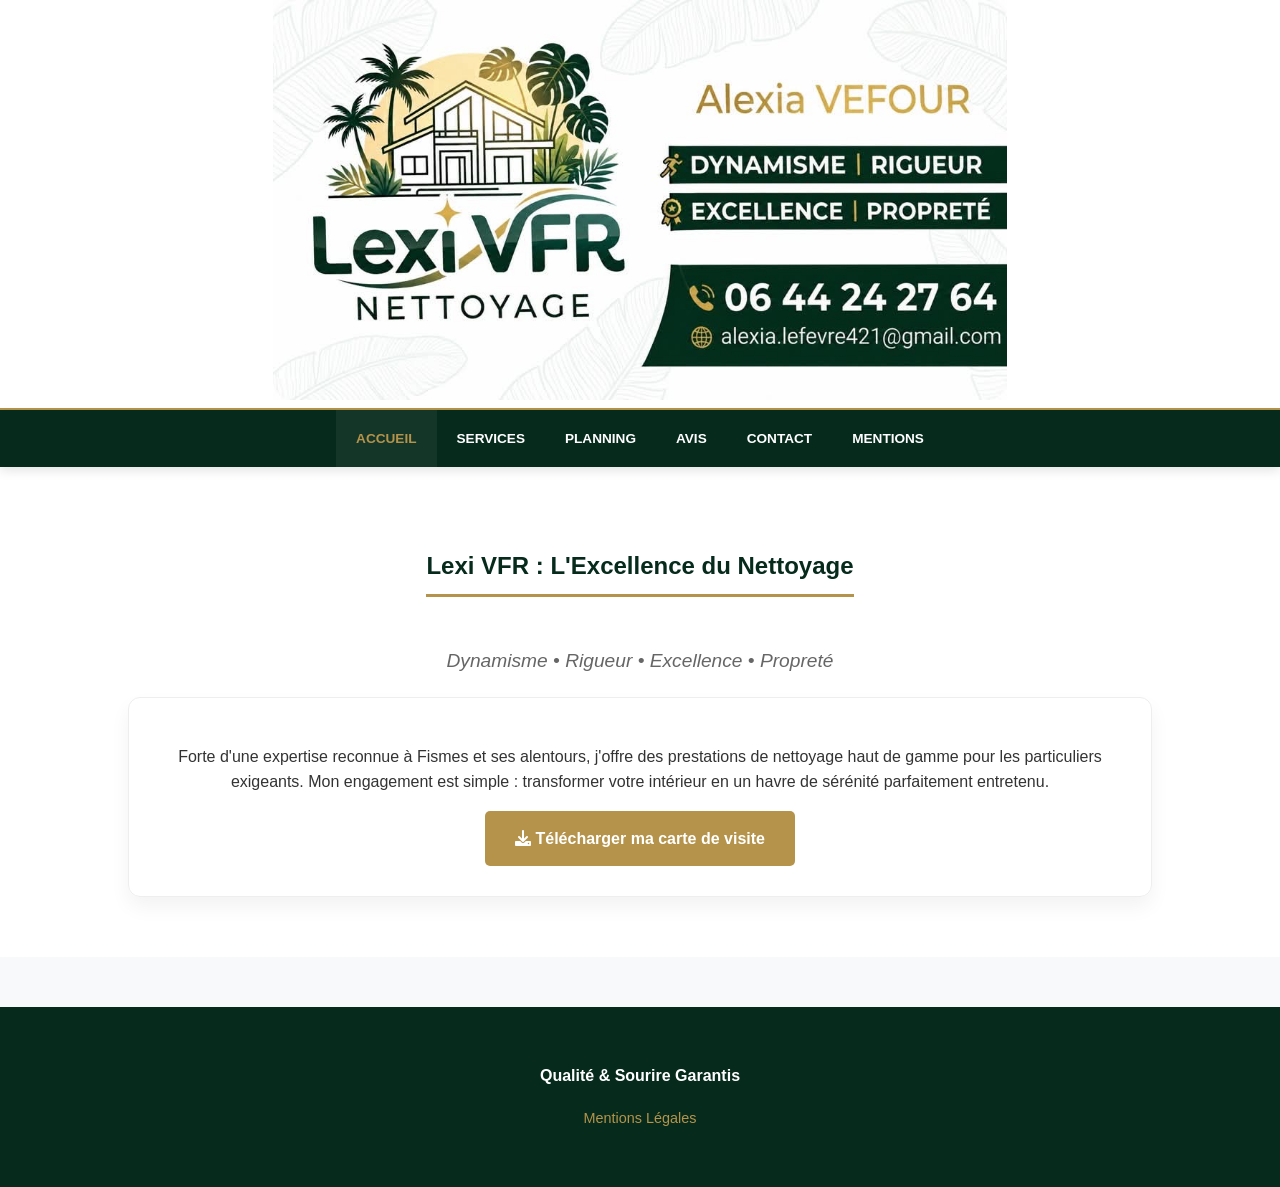
==== index.html @ c92573be "Add files via upload" ====
<!DOCTYPE html>
<html lang="fr">
<head>
    <meta charset="UTF-8">
    <title>Lexi VFR Nettoyage | Excellence & Propreté à Fismes</title>
    <link rel="stylesheet" href="style.css">
    <link rel="stylesheet" href="https://cdnjs.cloudflare.com/ajax/libs/font-awesome/6.0.0/css/all.min.css">
</head>
<body>
    <header><img src="Image2.jpg" alt="Lexi VFR" class="banner"></header>
    <nav>
        <ul>
            <li><a href="index.html" class="active">Accueil</a></li>
            <li><a href="services.html">Services</a></li>
            <li><a href="planning.html">Planning</a></li>
            <li><a href="avis.html">Avis</a></li>
            <li><a href="contact.html">Contact</a></li>
            <li><a href="mentions-legales.html">Mentions</a></li>
        </ul>
    </nav>
    <section style="text-align: center;">
        <h1>Lexi VFR : L'Excellence du Nettoyage</h1>
        <p style="font-size: 1.2rem; color: #666;"><em>Dynamisme • Rigueur • Excellence • Propreté</em></p>
        <div class="card">
            <p>Forte d'une expertise reconnue à Fismes et ses alentours, j'offre des prestations de nettoyage haut de gamme pour les particuliers exigeants. Mon engagement est simple : transformer votre intérieur en un havre de sérénité parfaitement entretenu.</p>
            <a href="Image2.jpg" download class="btn-gold"><i class="fas fa-download"></i> Télécharger ma carte de visite</a>
        </div>
    </section>
    <footer>
        <p><strong>Qualité & Sourire Garantis</strong></p>
        <p><a href="mentions-legales.html">Mentions Légales</a></p>
    </footer>
</body>
</html>
---- style.css ----
:root {
    --green: #062b1d;
    --gold: #b5934a;
    --white: #ffffff;
    --light-grey: #f8f9fa;
}

body { font-family: 'Helvetica Neue', Arial, sans-serif; margin: 0; color: #333; background: var(--light-grey); line-height: 1.6; }

/* Bannière et Navigation */
header { background: white; text-align: center; border-bottom: 2px solid var(--gold); }
.banner { width: 100%; max-height: 400px; object-fit: contain; }

nav { background: var(--green); position: sticky; top: 0; z-index: 1000; box-shadow: 0 4px 10px rgba(0,0,0,0.1); }
nav ul { list-style: none; padding: 0; margin: 0; display: flex; justify-content: center; flex-wrap: wrap; }
nav ul li a { color: white; text-decoration: none; padding: 18px 20px; display: block; font-weight: bold; text-transform: uppercase; font-size: 0.85rem; transition: 0.3s; }
nav ul li a:hover, nav ul li a.active { color: var(--gold); background: rgba(255,255,255,0.05); }

/* Mise en page */
section { padding: 60px 10%; max-width: 1100px; margin: auto; background: white; }
h1, h2 { color: var(--green); border-bottom: 3px solid var(--gold); display: inline-block; padding-bottom: 8px; margin-bottom: 30px; }

/* Composants Professionnels */
.btn-gold { background: var(--gold); color: white; padding: 15px 30px; text-decoration: none; border-radius: 5px; font-weight: bold; display: inline-block; transition: 0.3s; }
.btn-gold:hover { background: var(--green); transform: translateY(-2px); }

.card { border: 1px solid #eee; border-radius: 12px; padding: 30px; box-shadow: 0 10px 20px rgba(0,0,0,0.05); margin-top: 20px; }

/* Footer */
footer { background: var(--green); color: white; text-align: center; padding: 40px 10%; margin-top: 50px; }
footer a { color: var(--gold); text-decoration: none; font-size: 0.9rem; }
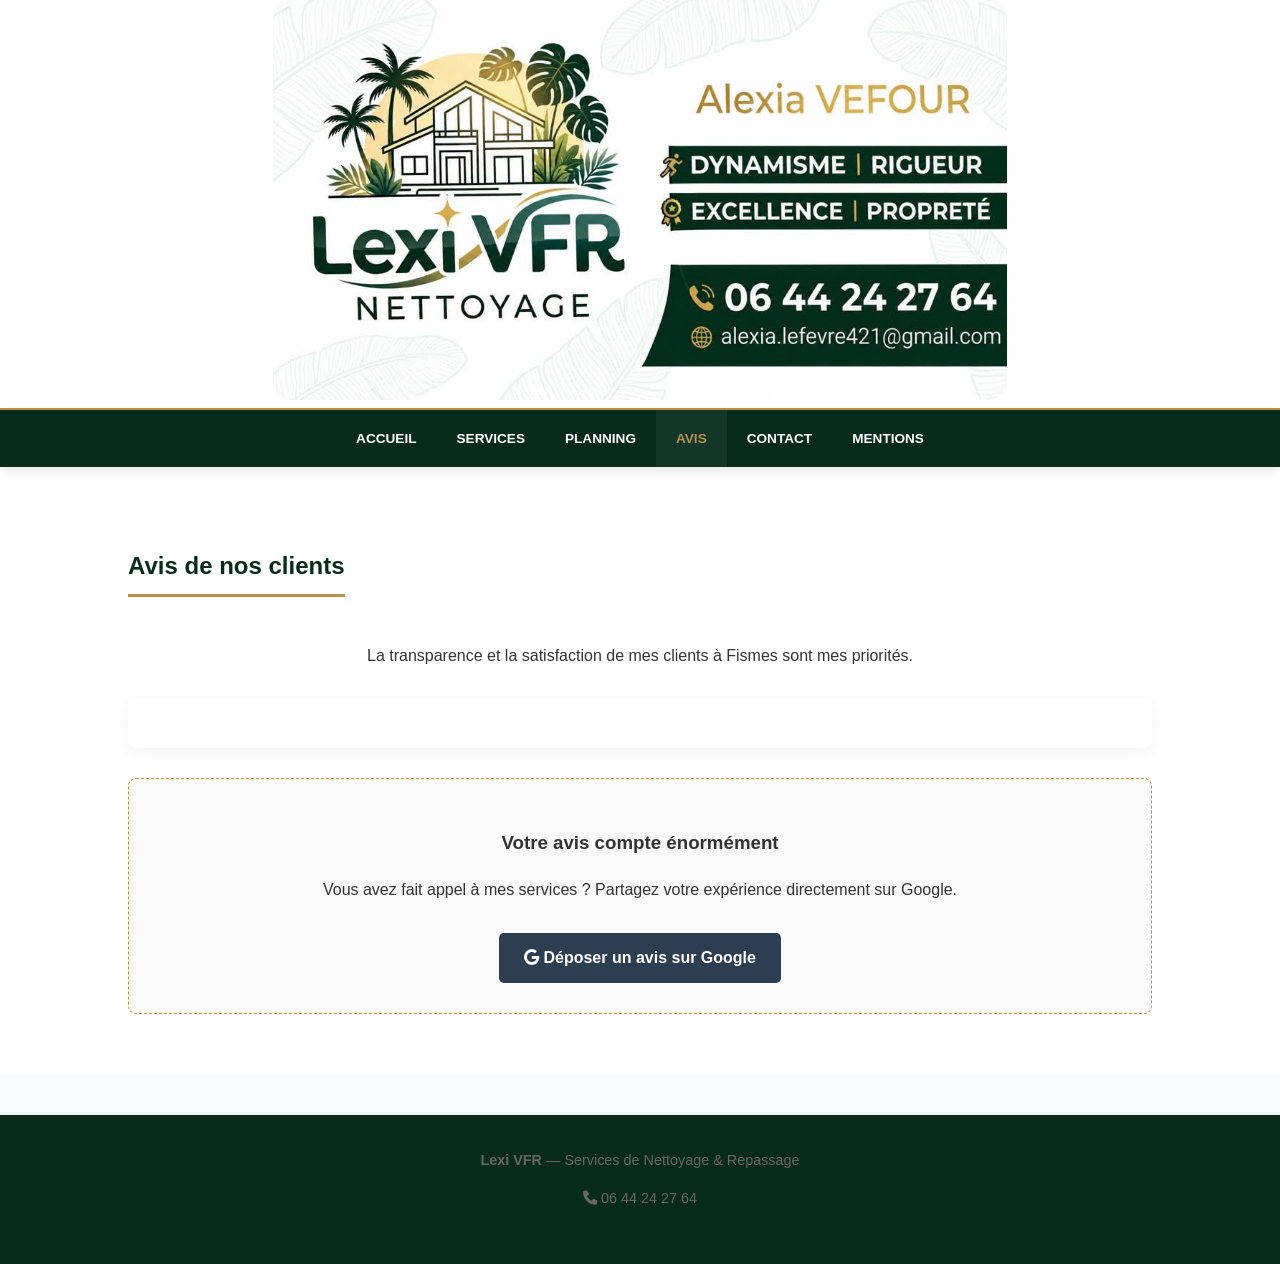
==== commit 08f68443: "index.html" ====
--- a/index.html
+++ b/index.html
@@ -2,33 +2,77 @@
 <html lang="fr">
 <head>
     <meta charset="UTF-8">
-    <title>Lexi VFR Nettoyage | Excellence & Propreté à Fismes</title>
+    <title>Avis Clients - Lexi VFR</title>
     <link rel="stylesheet" href="style.css">
     <link rel="stylesheet" href="https://cdnjs.cloudflare.com/ajax/libs/font-awesome/6.0.0/css/all.min.css">
+    <style>
+        .widget-wrapper {
+            background: #fff;
+            padding: 25px;
+            border-radius: 8px;
+            box-shadow: 0 4px 15px rgba(0,0,0,0.05);
+            margin-bottom: 30px;
+        }
+        .cta-google {
+            text-align: center;
+            padding: 30px;
+            background: #f9f9f9;
+            border-radius: 8px;
+            border: 1px dashed var(--gold);
+        }
+        .btn-google {
+            display: inline-block;
+            background-color: #2c3e50;
+            color: white;
+            padding: 12px 25px;
+            text-decoration: none;
+            border-radius: 5px;
+            font-weight: bold;
+            margin-top: 15px;
+            transition: 0.3s;
+        }
+        .btn-google:hover {
+            background-color: #f1c40f;
+            color: #2c3e50;
+        }
+    </style>
 </head>
 <body>
     <header><img src="Image2.jpg" alt="Lexi VFR" class="banner"></header>
+
     <nav>
         <ul>
-            <li><a href="index.html" class="active">Accueil</a></li>
+            <li><a href="index.html">Accueil</a></li>
             <li><a href="services.html">Services</a></li>
             <li><a href="planning.html">Planning</a></li>
-            <li><a href="avis.html">Avis</a></li>
+            <li><a href="avis.html" class="active">Avis</a></li>
             <li><a href="contact.html">Contact</a></li>
             <li><a href="mentions-legales.html">Mentions</a></li>
         </ul>
     </nav>
-    <section style="text-align: center;">
-        <h1>Lexi VFR : L'Excellence du Nettoyage</h1>
-        <p style="font-size: 1.2rem; color: #666;"><em>Dynamisme • Rigueur • Excellence • Propreté</em></p>
-        <div class="card">
-            <p>Forte d'une expertise reconnue à Fismes et ses alentours, j'offre des prestations de nettoyage haut de gamme pour les particuliers exigeants. Mon engagement est simple : transformer votre intérieur en un havre de sérénité parfaitement entretenu.</p>
-            <a href="Image2.jpg" download class="btn-gold"><i class="fas fa-download"></i> Télécharger ma carte de visite</a>
+
+    <section>
+        <h2>Avis de nos clients</h2>
+        <p style="text-align: center; margin-bottom: 30px;">La transparence et la satisfaction de mes clients à Fismes sont mes priorités.</p>
+
+        <div class="widget-wrapper">
+            <script defer async src='https://cdn.trustindex.io/loader.js?5a7885271842921e45165598846'></script>
+        </div>
+
+        <div class="cta-google">
+            <h3>Votre avis compte énormément</h3>
+            <p>Vous avez fait appel à mes services ? Partagez votre expérience directement sur Google.</p>
+            <a href="https://g.page/r/CbP1SPXPgk7qEAE/review" target="_blank" class="btn-google">
+                <i class="fab fa-google"></i> Déposer un avis sur Google
+            </a>
         </div>
     </section>
-    <footer>
-        <p><strong>Qualité & Sourire Garantis</strong></p>
-        <p><a href="mentions-legales.html">Mentions Légales</a></p>
+
+    <footer style="margin-top: 40px; border-top: 1px solid #eee; padding-top: 20px;">
+        <div style="text-align: center; font-size: 0.9em; color: #666;">
+            <p><strong>Lexi VFR</strong> — Services de Nettoyage & Repassage</p>
+            <p><i class="fas fa-phone"></i> 06 44 24 27 64</p>
+        </div>
     </footer>
 </body>
-</html>+</html>
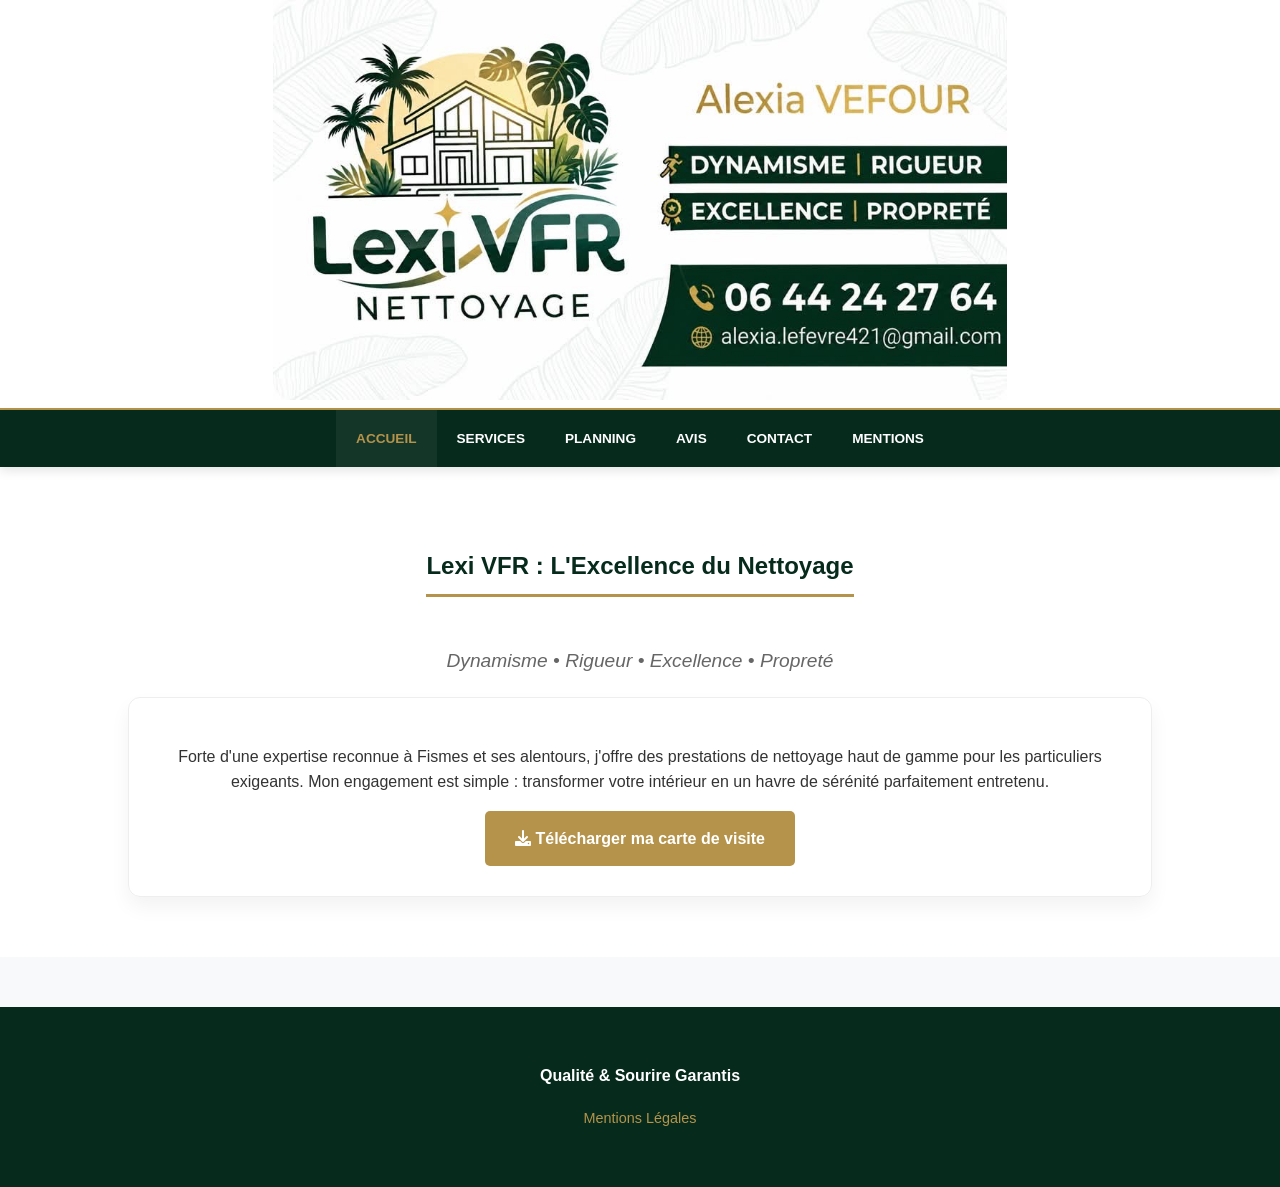
==== commit c17f0cb3: "Update index.html" ====
--- a/index.html
+++ b/index.html
@@ -2,77 +2,33 @@
 <html lang="fr">
 <head>
     <meta charset="UTF-8">
-    <title>Avis Clients - Lexi VFR</title>
+    <title>Lexi VFR Nettoyage | Excellence & Propreté à Fismes</title>
     <link rel="stylesheet" href="style.css">
     <link rel="stylesheet" href="https://cdnjs.cloudflare.com/ajax/libs/font-awesome/6.0.0/css/all.min.css">
-    <style>
-        .widget-wrapper {
-            background: #fff;
-            padding: 25px;
-            border-radius: 8px;
-            box-shadow: 0 4px 15px rgba(0,0,0,0.05);
-            margin-bottom: 30px;
-        }
-        .cta-google {
-            text-align: center;
-            padding: 30px;
-            background: #f9f9f9;
-            border-radius: 8px;
-            border: 1px dashed var(--gold);
-        }
-        .btn-google {
-            display: inline-block;
-            background-color: #2c3e50;
-            color: white;
-            padding: 12px 25px;
-            text-decoration: none;
-            border-radius: 5px;
-            font-weight: bold;
-            margin-top: 15px;
-            transition: 0.3s;
-        }
-        .btn-google:hover {
-            background-color: #f1c40f;
-            color: #2c3e50;
-        }
-    </style>
 </head>
 <body>
     <header><img src="Image2.jpg" alt="Lexi VFR" class="banner"></header>
-
     <nav>
         <ul>
-            <li><a href="index.html">Accueil</a></li>
+            <li><a href="index.html" class="active">Accueil</a></li>
             <li><a href="services.html">Services</a></li>
             <li><a href="planning.html">Planning</a></li>
-            <li><a href="avis.html" class="active">Avis</a></li>
+            <li><a href="avis.html">Avis</a></li>
             <li><a href="contact.html">Contact</a></li>
             <li><a href="mentions-legales.html">Mentions</a></li>
         </ul>
     </nav>
-
-    <section>
-        <h2>Avis de nos clients</h2>
-        <p style="text-align: center; margin-bottom: 30px;">La transparence et la satisfaction de mes clients à Fismes sont mes priorités.</p>
-
-        <div class="widget-wrapper">
-            <script defer async src='https://cdn.trustindex.io/loader.js?5a7885271842921e45165598846'></script>
-        </div>
-
-        <div class="cta-google">
-            <h3>Votre avis compte énormément</h3>
-            <p>Vous avez fait appel à mes services ? Partagez votre expérience directement sur Google.</p>
-            <a href="https://g.page/r/CbP1SPXPgk7qEAE/review" target="_blank" class="btn-google">
-                <i class="fab fa-google"></i> Déposer un avis sur Google
-            </a>
+    <section style="text-align: center;">
+        <h1>Lexi VFR : L'Excellence du Nettoyage</h1>
+        <p style="font-size: 1.2rem; color: #666;"><em>Dynamisme • Rigueur • Excellence • Propreté</em></p>
+        <div class="card">
+            <p>Forte d'une expertise reconnue à Fismes et ses alentours, j'offre des prestations de nettoyage haut de gamme pour les particuliers exigeants. Mon engagement est simple : transformer votre intérieur en un havre de sérénité parfaitement entretenu.</p>
+            <a href="Image2.jpg" download class="btn-gold"><i class="fas fa-download"></i> Télécharger ma carte de visite</a>
         </div>
     </section>
-
-    <footer style="margin-top: 40px; border-top: 1px solid #eee; padding-top: 20px;">
-        <div style="text-align: center; font-size: 0.9em; color: #666;">
-            <p><strong>Lexi VFR</strong> — Services de Nettoyage & Repassage</p>
-            <p><i class="fas fa-phone"></i> 06 44 24 27 64</p>
-        </div>
+    <footer>
+        <p><strong>Qualité & Sourire Garantis</strong></p>
+        <p><a href="mentions-legales.html">Mentions Légales</a></p>
     </footer>
 </body>
 </html>
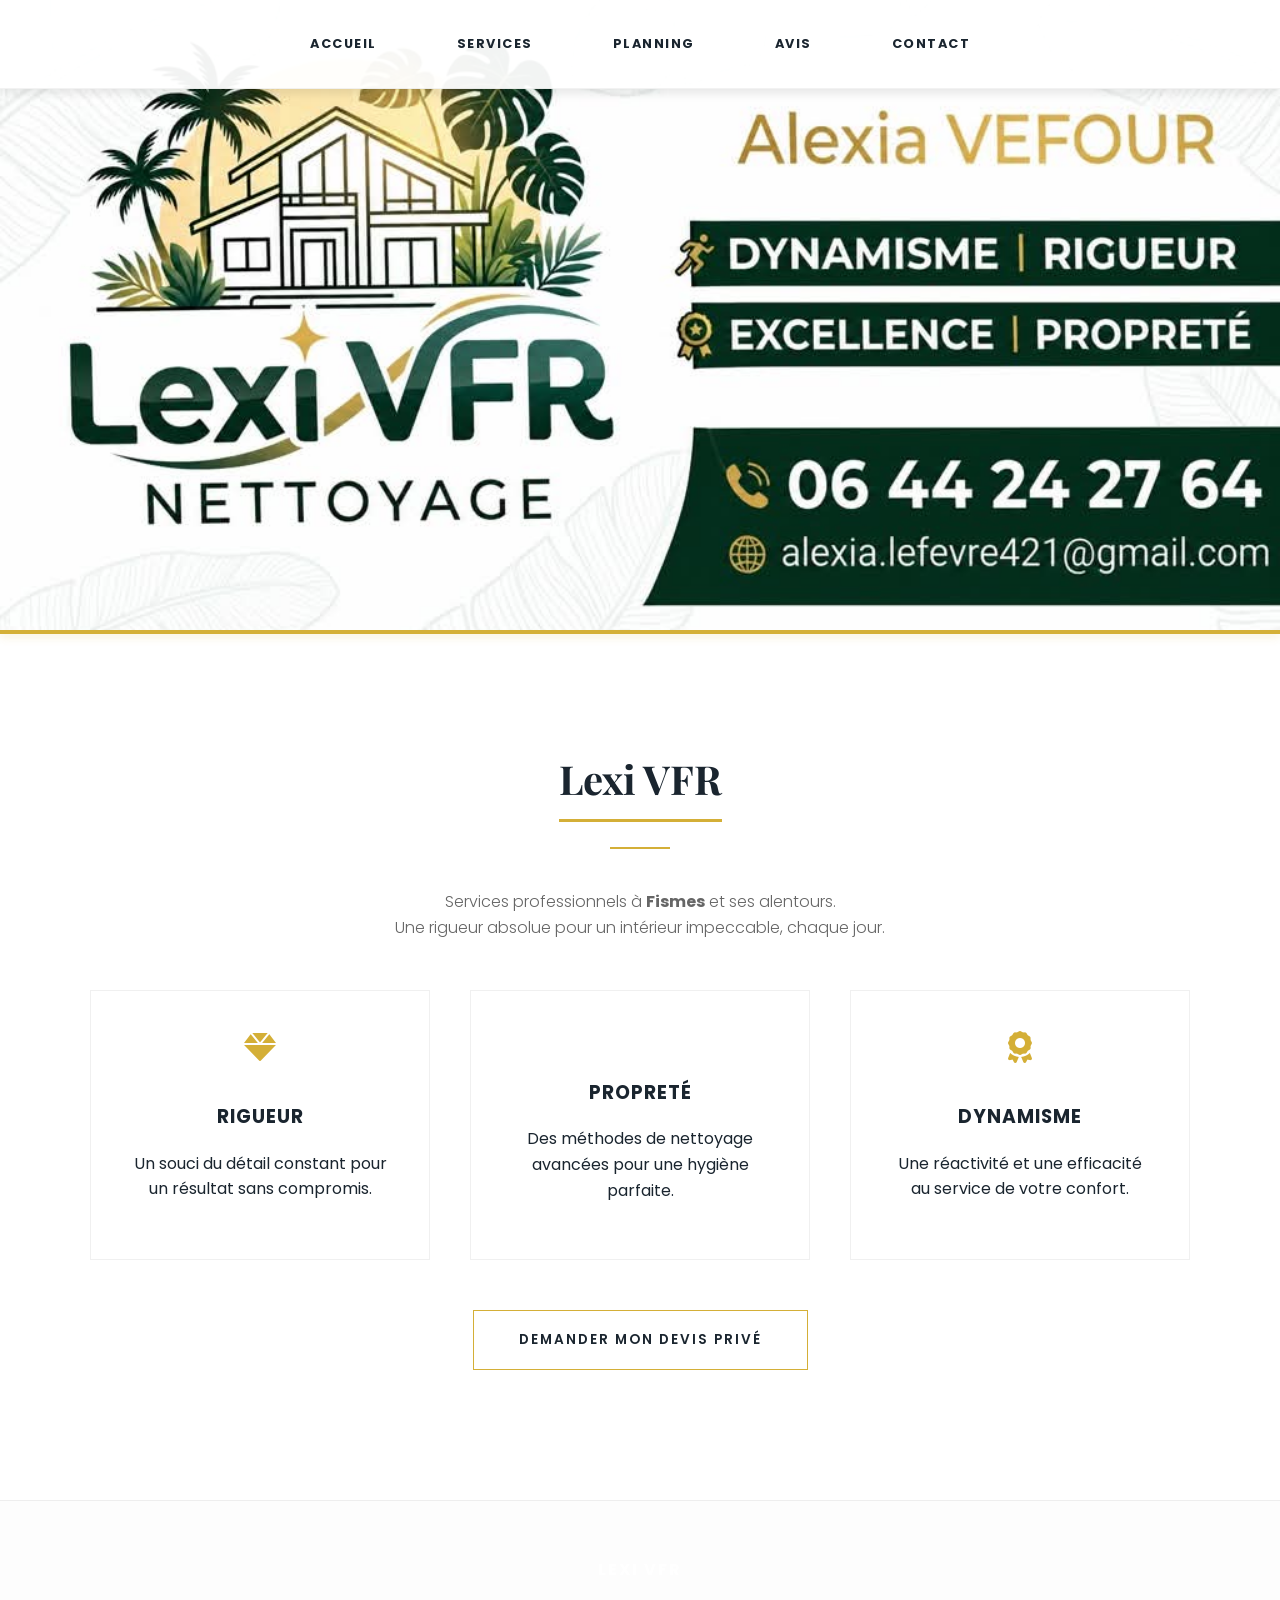
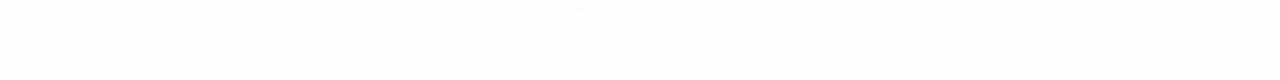
==== commit 752d355e: "Add files via upload" ====
--- a/index.html
+++ b/index.html
@@ -2,33 +2,209 @@
 <html lang="fr">
 <head>
     <meta charset="UTF-8">
-    <title>Lexi VFR Nettoyage | Excellence & Propreté à Fismes</title>
+    <meta name="viewport" content="width=device-width, initial-scale=1.0">
+    <title>Lexi VFR | Nettoyage d'Excellence à Fismes</title>
     <link rel="stylesheet" href="style.css">
     <link rel="stylesheet" href="https://cdnjs.cloudflare.com/ajax/libs/font-awesome/6.0.0/css/all.min.css">
+    <link href="https://fonts.googleapis.com/css2?family=Playfair+Display:wght@700&family=Poppins:wght@300;400;600&display=swap" rel="stylesheet">
+    
+    <style>
+        :root {
+            --gold: #d4af37;
+            --dark-blue: #1a252f;
+            --soft-white: #ffffff;
+        }
+
+        body {
+            font-family: 'Poppins', sans-serif;
+            margin: 0;
+            background-color: var(--soft-white);
+            color: var(--dark-blue);
+            overflow-x: hidden;
+        }
+
+        /* Navigation Minimaliste */
+        nav {
+            background: rgba(255, 255, 255, 0.95);
+            padding: 1rem 0;
+            position: fixed;
+            top: 0;
+            width: 100%;
+            z-index: 2000;
+            border-bottom: 1px solid rgba(0,0,0,0.05);
+        }
+
+        nav ul {
+            display: flex;
+            justify-content: center;
+            list-style: none;
+            margin: 0;
+            padding: 0;
+        }
+
+        nav ul li { margin: 0 20px; }
+
+        nav ul li a {
+            color: var(--dark-blue);
+            text-decoration: none;
+            text-transform: uppercase;
+            letter-spacing: 1.5px;
+            font-size: 0.8rem;
+            transition: 0.3s;
+        }
+
+        nav ul li a:hover { color: var(--gold); }
+
+        /* Bannière Prestige sans texte */
+        .hero-prestige {
+            position: relative;
+            height: 70vh;
+            background: url('Image1.jpg');
+            background-size: cover;
+            background-position: center;
+            display: flex;
+            align-items: center;
+            justify-content: center;
+        }
+
+        /* Séparation Dorée Style Prestige */
+        .gold-line-separator {
+            width: 100%;
+            height: 4px;
+            background: var(--gold);
+            box-shadow: 0 2px 10px rgba(212, 175, 55, 0.3);
+        }
+
+        /* Contenu Principal */
+        .content-section {
+            max-width: 1100px;
+            margin: 0 auto;
+            padding: 80px 20px;
+            text-align: center;
+        }
+
+        .section-title {
+            font-family: 'Playfair Display', serif;
+            font-size: 2.5rem;
+            margin-bottom: 10px;
+            color: var(--dark-blue);
+        }
+
+        .decorative-gold-bar {
+            width: 60px;
+            height: 2px;
+            background: var(--gold);
+            margin: 15px auto 40px;
+        }
+
+        /* Grille Luxe */
+        .grid-luxe {
+            display: grid;
+            grid-template-columns: repeat(auto-fit, minmax(300px, 1fr));
+            gap: 40px;
+            margin-top: 20px;
+        }
+
+        .card-luxe {
+            padding: 40px;
+            background: #fff;
+            transition: 0.4s;
+            border: 1px solid #f0f0f0;
+        }
+
+        .card-luxe:hover {
+            box-shadow: 0 15px 40px rgba(0,0,0,0.05);
+            border-color: var(--gold);
+        }
+
+        .card-luxe i {
+            font-size: 2rem;
+            color: var(--gold);
+            margin-bottom: 20px;
+        }
+
+        .btn-luxe {
+            display: inline-block;
+            margin-top: 50px;
+            padding: 18px 45px;
+            border: 1px solid var(--gold);
+            color: var(--dark-blue);
+            text-decoration: none;
+            text-transform: uppercase;
+            letter-spacing: 2px;
+            font-size: 0.85rem;
+            font-weight: 600;
+            transition: 0.4s;
+        }
+
+        .btn-luxe:hover {
+            background: var(--gold);
+            color: white;
+        }
+
+        footer {
+            background: #fdfdfd;
+            padding: 40px;
+            text-align: center;
+            border-top: 1px solid #eee;
+        }
+
+        @media (max-width: 768px) {
+            .section-title { font-size: 2rem; }
+        }
+    </style>
 </head>
 <body>
-    <header><img src="Image2.jpg" alt="Lexi VFR" class="banner"></header>
+
     <nav>
         <ul>
-            <li><a href="index.html" class="active">Accueil</a></li>
+            <li><a href="index.html">Accueil</a></li>
             <li><a href="services.html">Services</a></li>
             <li><a href="planning.html">Planning</a></li>
             <li><a href="avis.html">Avis</a></li>
             <li><a href="contact.html">Contact</a></li>
-            <li><a href="mentions-legales.html">Mentions</a></li>
         </ul>
     </nav>
-    <section style="text-align: center;">
-        <h1>Lexi VFR : L'Excellence du Nettoyage</h1>
-        <p style="font-size: 1.2rem; color: #666;"><em>Dynamisme • Rigueur • Excellence • Propreté</em></p>
-        <div class="card">
-            <p>Forte d'une expertise reconnue à Fismes et ses alentours, j'offre des prestations de nettoyage haut de gamme pour les particuliers exigeants. Mon engagement est simple : transformer votre intérieur en un havre de sérénité parfaitement entretenu.</p>
-            <a href="Image2.jpg" download class="btn-gold"><i class="fas fa-download"></i> Télécharger ma carte de visite</a>
+
+    <!-- Bannière Prestige épurée (Titre retiré) -->
+    <div class="hero-prestige"></div>
+
+    <!-- Ligne de séparation dorée inspirée de votre image -->
+    <div class="gold-line-separator"></div>
+
+    <div class="content-section">
+        <h2 class="section-title">Lexi VFR</h2>
+        <div class="decorative-gold-bar"></div>
+        <p style="font-weight: 300; color: #666; max-width: 800px; margin: 0 auto 50px;">
+            Services professionnels à <strong>Fismes</strong> et ses alentours. <br>
+            Une rigueur absolue pour un intérieur impeccable, chaque jour.
+        </p>
+        
+        <div class="grid-luxe">
+            <div class="card-luxe">
+                <i class="fas fa-gem"></i>
+                <h3 style="letter-spacing: 1px;">RIGUEUR</h3>
+                <p>Un souci du détail constant pour un résultat sans compromis.</p>
+            </div>
+            <div class="card-luxe">
+                <i class="fas fa-sparkles"></i>
+                <h3 style="letter-spacing: 1px;">PROPRETÉ</h3>
+                <p>Des méthodes de nettoyage avancées pour une hygiène parfaite.</p>
+            </div>
+            <div class="card-luxe">
+                <i class="fas fa-award"></i>
+                <h3 style="letter-spacing: 1px;">DYNAMISME</h3>
+                <p>Une réactivité et une efficacité au service de votre confort.</p>
+            </div>
         </div>
-    </section>
+
+        <a href="contact.html" class="btn-luxe">Demander mon devis privé</a>
+    </div>
+
     <footer>
-        <p><strong>Qualité & Sourire Garantis</strong></p>
-        <p><a href="mentions-legales.html">Mentions Légales</a></p>
+        <p style="letter-spacing: 2px;"><strong>LEXI VFR</strong></p>
+        <p><i class="fas fa-phone"></i> 06 44 24 27 64</p>
     </footer>
+
 </body>
-</html>
+</html>
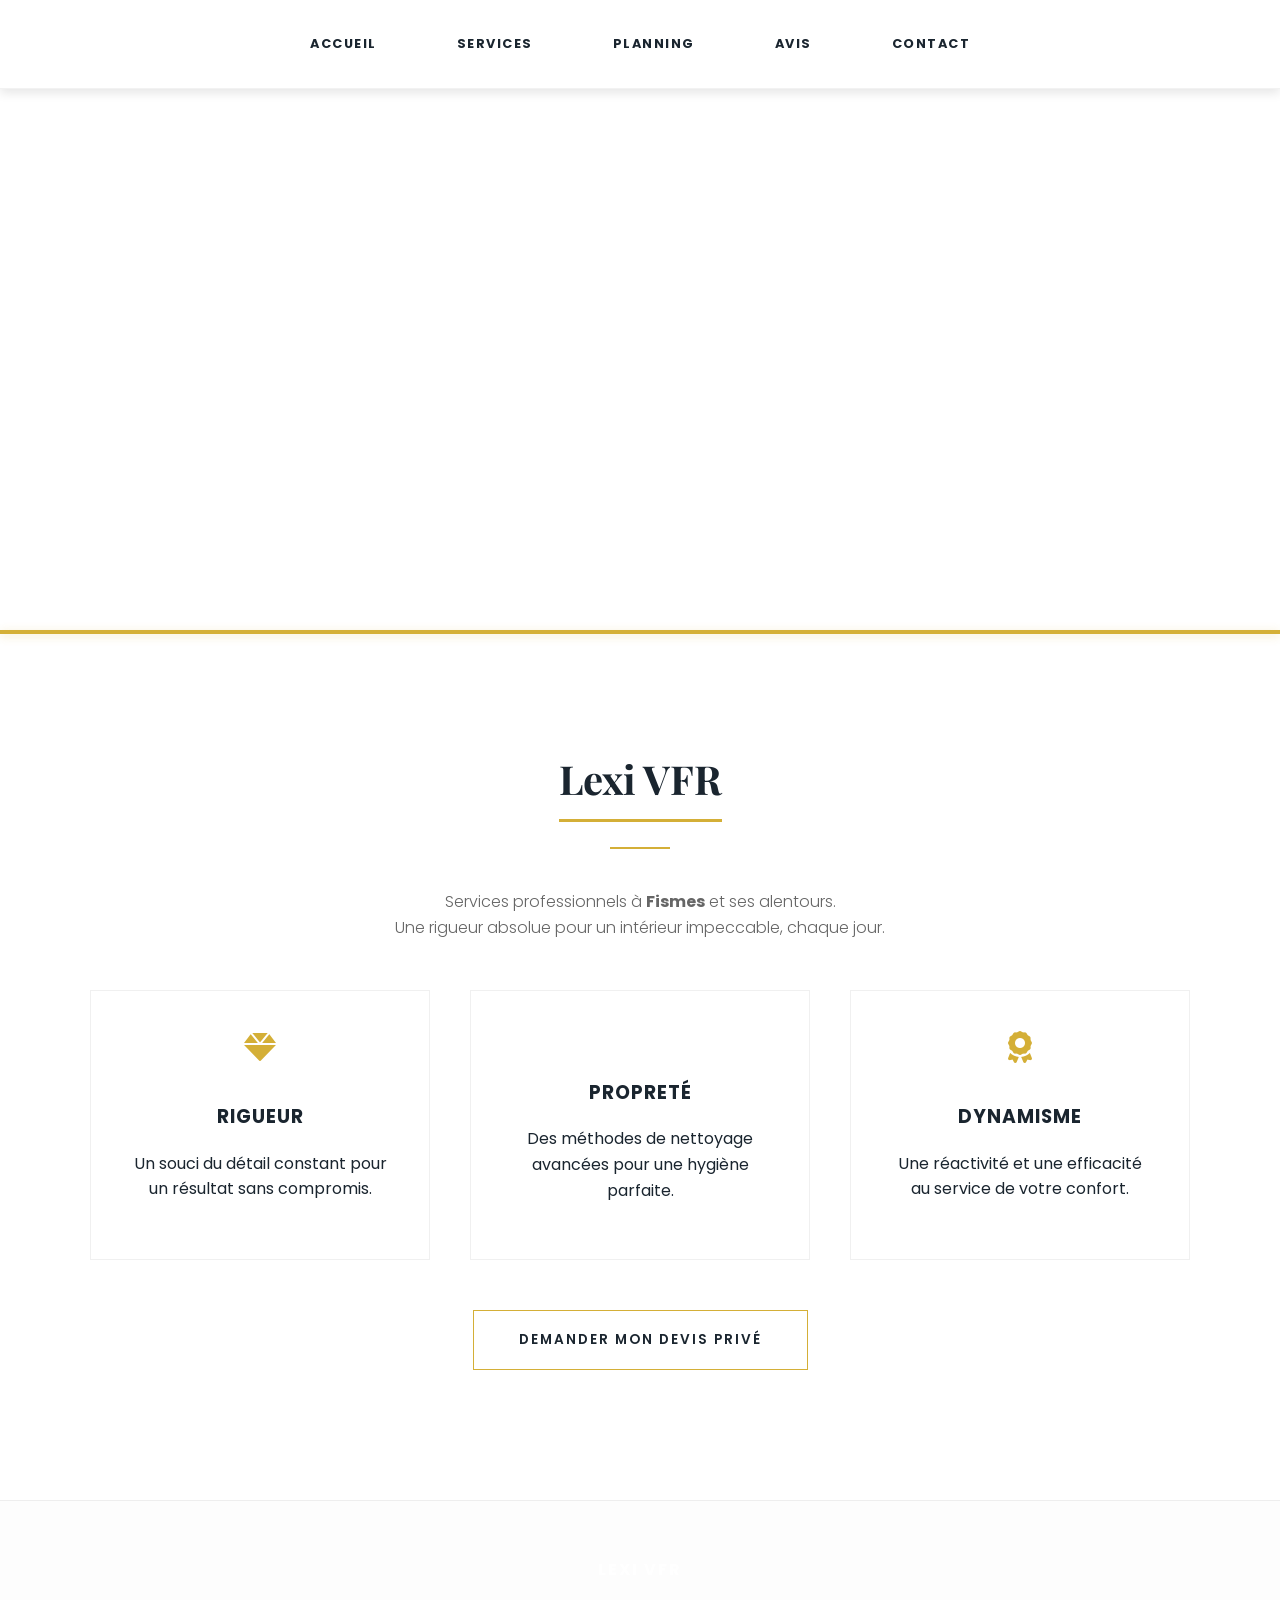
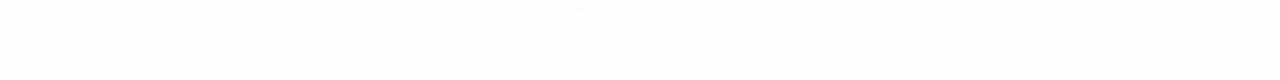
==== commit ab61f7f7: "Update index.html" ====
--- a/index.html
+++ b/index.html
@@ -59,7 +59,7 @@
         .hero-prestige {
             position: relative;
             height: 70vh;
-            background: url('Image1.jpg');
+            background: url('Image1.png');
             background-size: cover;
             background-position: center;
             display: flex;
@@ -207,4 +207,4 @@
     </footer>
 
 </body>
-</html>+</html>
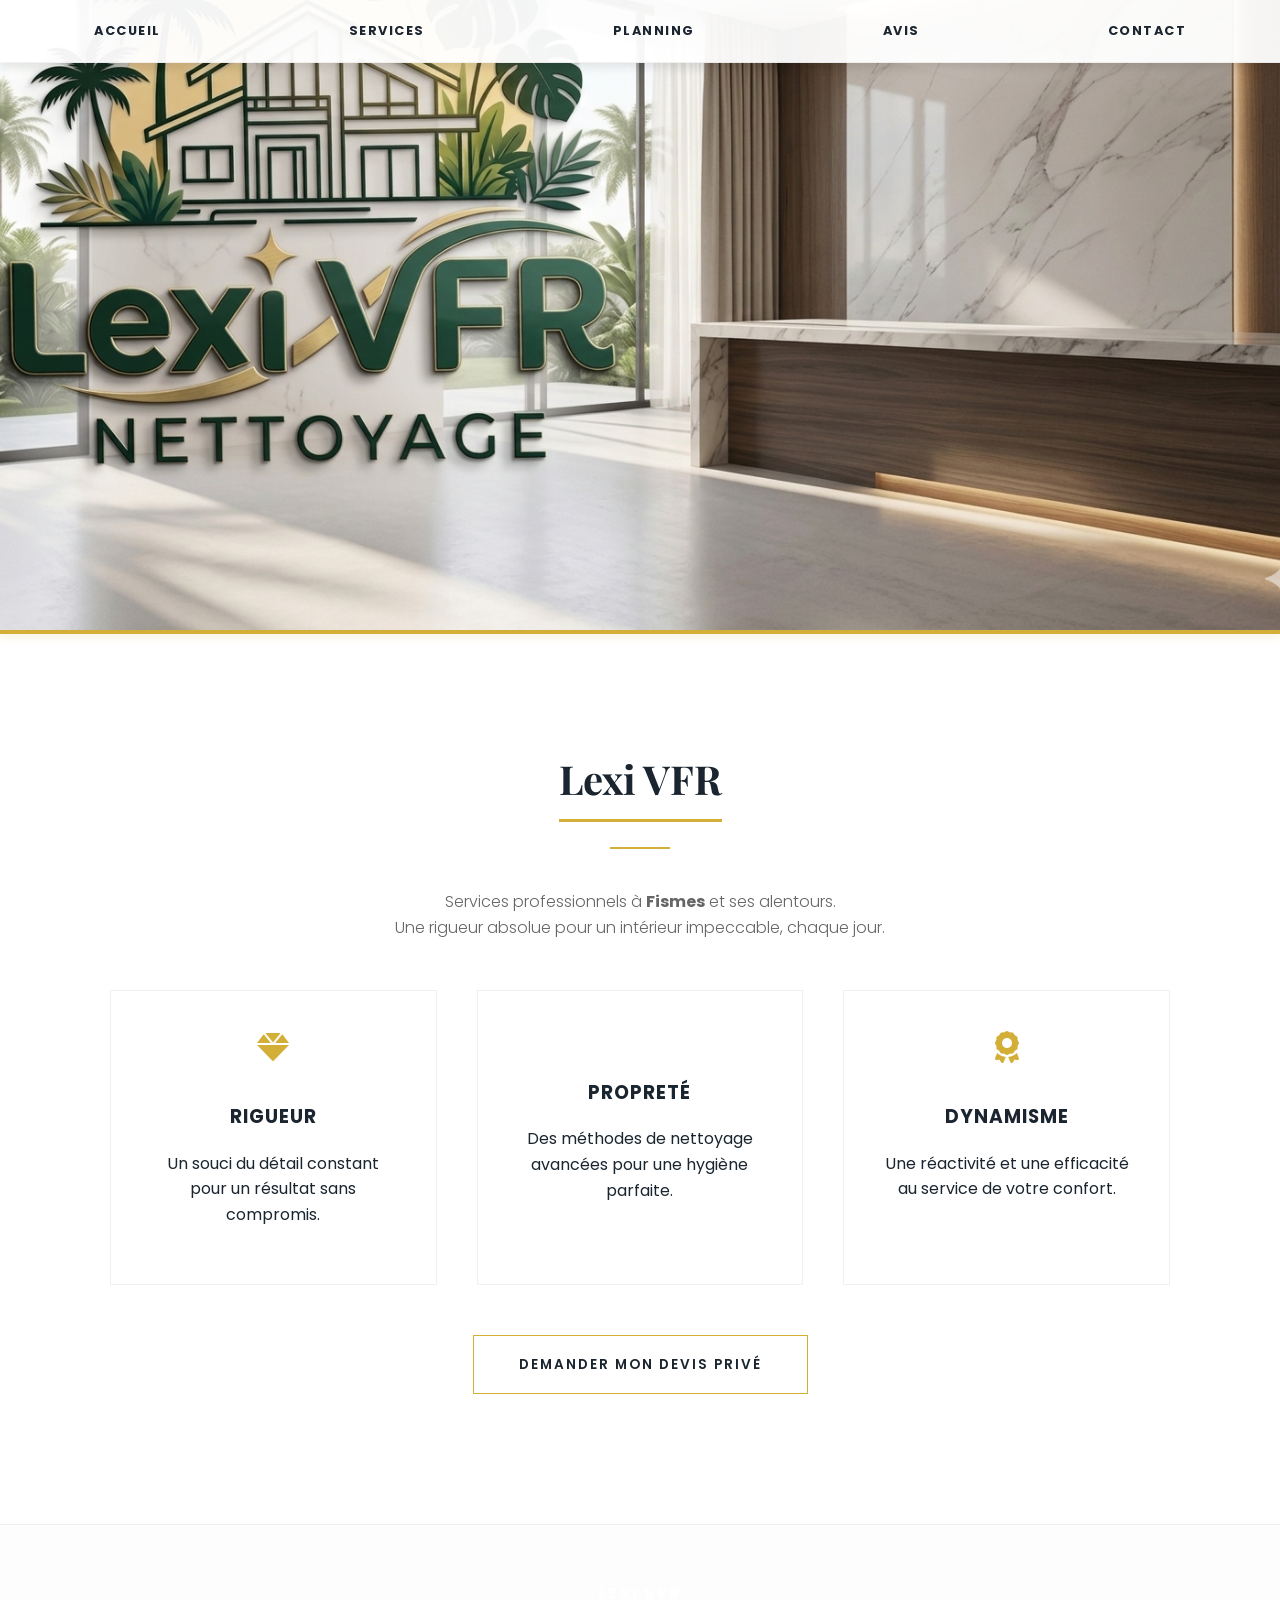
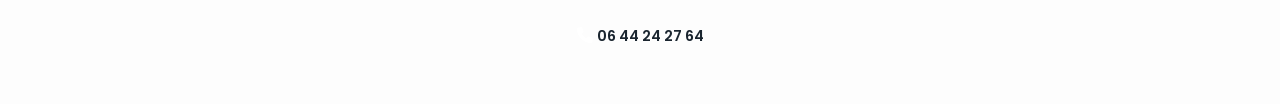
==== commit 061d55da: "Update index.html" ====
--- a/index.html
+++ b/index.html
@@ -40,6 +40,7 @@
             list-style: none;
             margin: 0;
             padding: 0;
+            flex-wrap: wrap;
         }
 
         nav ul li { margin: 0 20px; }
@@ -51,6 +52,8 @@
             letter-spacing: 1.5px;
             font-size: 0.8rem;
             transition: 0.3s;
+            display: block;
+            padding: 5px 0;
         }
 
         nav ul li a:hover { color: var(--gold); }
@@ -81,6 +84,7 @@
             margin: 0 auto;
             padding: 80px 20px;
             text-align: center;
+            box-sizing: border-box;
         }
 
         .section-title {
@@ -110,6 +114,7 @@
             background: #fff;
             transition: 0.4s;
             border: 1px solid #f0f0f0;
+            box-sizing: border-box;
         }
 
         .card-luxe:hover {
@@ -135,6 +140,7 @@
             font-size: 0.85rem;
             font-weight: 600;
             transition: 0.4s;
+            box-sizing: border-box;
         }
 
         .btn-luxe:hover {
@@ -142,15 +148,62 @@
             color: white;
         }
 
+        /* Lien Téléphone */
+        .phone-footer {
+            color: var(--dark-blue);
+            text-decoration: none;
+            font-weight: 600;
+            transition: color 0.3s;
+        }
+        .phone-footer:hover {
+            color: var(--gold);
+        }
+
         footer {
             background: #fdfdfd;
-            padding: 40px;
+            padding: 40px 20px;
             text-align: center;
             border-top: 1px solid #eee;
-        }
-
+            box-sizing: border-box;
+        }
+
+        /* ==========================================
+           MODIFICATIONS SPECIFIQUES POUR TELEPHONE
+           ========================================== */
         @media (max-width: 768px) {
-            .section-title { font-size: 2rem; }
+            nav {
+                position: relative;
+                padding: 0.5rem 0;
+            }
+            nav ul {
+                flex-direction: column;
+                align-items: center;
+            }
+            nav ul li {
+                margin: 6px 0;
+            }
+            .hero-prestige {
+                height: 35vh; /* Plus petite sur mobile pour un meilleur rendu */
+            }
+            .content-section {
+                padding: 40px 15px;
+            }
+            .section-title {
+                font-size: 1.8rem;
+            }
+            .grid-luxe {
+                grid-template-columns: 1fr; /* Une seule colonne sur mobile */
+                gap: 20px;
+            }
+            .card-luxe {
+                padding: 30px 20px;
+            }
+            .btn-luxe {
+                display: block;
+                width: 100%;
+                margin-top: 30px;
+                padding: 15px 20px;
+            }
         }
     </style>
 </head>
@@ -166,10 +219,8 @@
         </ul>
     </nav>
 
-    <!-- Bannière Prestige épurée (Titre retiré) -->
     <div class="hero-prestige"></div>
 
-    <!-- Ligne de séparation dorée inspirée de votre image -->
     <div class="gold-line-separator"></div>
 
     <div class="content-section">
@@ -203,7 +254,7 @@
 
     <footer>
         <p style="letter-spacing: 2px;"><strong>LEXI VFR</strong></p>
-        <p><i class="fas fa-phone"></i> 06 44 24 27 64</p>
+        <p><i class="fas fa-phone"></i> <a href="tel:0644242764" class="phone-footer">06 44 24 27 64</a></p>
     </footer>
 
 </body>
--- a/style.css
+++ b/style.css
@@ -5,27 +5,164 @@
     --light-grey: #f8f9fa;
 }
 
-body { font-family: 'Helvetica Neue', Arial, sans-serif; margin: 0; color: #333; background: var(--light-grey); line-height: 1.6; }
+body { 
+    font-family: 'Helvetica Neue', Arial, sans-serif; 
+    margin: 0; 
+    color: #333; 
+    background: var(--light-grey); 
+    line-height: 1.6; 
+}
 
 /* Bannière et Navigation */
-header { background: white; text-align: center; border-bottom: 2px solid var(--gold); }
-.banner { width: 100%; max-height: 400px; object-fit: contain; }
+header { 
+    background: white; 
+    text-align: center; 
+    border-bottom: 2px solid var(--gold); 
+}
+.banner { 
+    width: 100%; 
+    max-height: 400px; 
+    object-fit: contain; 
+    display: block;
+}
 
-nav { background: var(--green); position: sticky; top: 0; z-index: 1000; box-shadow: 0 4px 10px rgba(0,0,0,0.1); }
-nav ul { list-style: none; padding: 0; margin: 0; display: flex; justify-content: center; flex-wrap: wrap; }
-nav ul li a { color: white; text-decoration: none; padding: 18px 20px; display: block; font-weight: bold; text-transform: uppercase; font-size: 0.85rem; transition: 0.3s; }
-nav ul li a:hover, nav ul li a.active { color: var(--gold); background: rgba(255,255,255,0.05); }
+nav { 
+    background: var(--green); 
+    position: sticky; 
+    top: 0; 
+    z-index: 1000; 
+    box-shadow: 0 4px 10px rgba(0,0,0,0.1); 
+}
+nav ul { 
+    list-style: none; 
+    padding: 0; 
+    margin: 0; 
+    display: flex; 
+    justify-content: center; 
+    flex-wrap: wrap; 
+}
+nav ul li {
+    flex: 1 1 auto;
+    text-align: center;
+}
+nav ul li a { 
+    color: white; 
+    text-decoration: none; 
+    padding: 18px 20px; 
+    display: block; 
+    font-weight: bold; 
+    text-transform: uppercase; 
+    font-size: 0.85rem; 
+    transition: 0.3s; 
+}
+nav ul li a:hover, nav ul li a.active { 
+    color: var(--gold); 
+    background: rgba(255,255,255,0.05); 
+}
 
 /* Mise en page */
-section { padding: 60px 10%; max-width: 1100px; margin: auto; background: white; }
-h1, h2 { color: var(--green); border-bottom: 3px solid var(--gold); display: inline-block; padding-bottom: 8px; margin-bottom: 30px; }
+section { 
+    padding: 60px 10%; 
+    max-width: 1100px; 
+    margin: auto; 
+    background: white; 
+    box-sizing: border-box;
+}
+h1, h2 { 
+    color: var(--green); 
+    border-bottom: 3px solid var(--gold); 
+    display: inline-block; 
+    padding-bottom: 8px; 
+    margin-bottom: 30px; 
+}
 
 /* Composants Professionnels */
-.btn-gold { background: var(--gold); color: white; padding: 15px 30px; text-decoration: none; border-radius: 5px; font-weight: bold; display: inline-block; transition: 0.3s; }
-.btn-gold:hover { background: var(--green); transform: translateY(-2px); }
+.btn-gold { 
+    background: var(--gold); 
+    color: white; 
+    padding: 15px 30px; 
+    text-decoration: none; 
+    border-radius: 5px; 
+    font-weight: bold; 
+    display: inline-block; 
+    transition: 0.3s; 
+    box-sizing: border-box;
+    text-align: center;
+}
+.btn-gold:hover { 
+    background: var(--green); 
+    transform: translateY(-2px); 
+}
 
-.card { border: 1px solid #eee; border-radius: 12px; padding: 30px; box-shadow: 0 10px 20px rgba(0,0,0,0.05); margin-top: 20px; }
+.card { 
+    border: 1px solid #eee; 
+    border-radius: 12px; 
+    padding: 30px; 
+    box-shadow: 0 10px 20px rgba(0,0,0,0.05); 
+    margin-top: 20px; 
+    box-sizing: border-box;
+}
+
+/* Lien Téléphone Cliquable */
+.phone-link {
+    color: inherit;
+    text-decoration: none;
+    font-weight: bold;
+    transition: color 0.3s;
+}
+.phone-link:hover {
+    color: var(--gold);
+}
 
 /* Footer */
-footer { background: var(--green); color: white; text-align: center; padding: 40px 10%; margin-top: 50px; }
-footer a { color: var(--gold); text-decoration: none; font-size: 0.9rem; }+footer { 
+    background: var(--green); 
+    color: white; 
+    text-align: center; 
+    padding: 40px 10%; 
+    margin-top: 50px; 
+    box-sizing: border-box;
+}
+footer a { 
+    color: var(--gold); 
+    text-decoration: none; 
+    font-size: 0.9rem; 
+}
+
+/* ==========================================================================
+   OPTIMISATIONS SPÉCIFIQUES POUR SMARTPHONES (Écrans de moins de 768px)
+   ========================================================================== */
+@media (max-width: 768px) {
+    /* Ajustement des espacements globaux pour ne pas étouffer l'écran */
+    section {
+        padding: 30px 5%;
+    }
+    
+    /* Adaptation de la taille des titres pour qu'ils ne se coupent pas */
+    h1 { font-size: 1.8rem; }
+    h2 { font-size: 1.4rem; }
+    
+    /* Navigation mobile simplifiée et plus facile à cliquer avec le pouce */
+    nav ul {
+        flex-direction: column;
+    }
+    nav ul li a {
+        padding: 14px 10px;
+        border-bottom: 1px solid rgba(255, 255, 255, 0.05);
+        font-size: 0.8rem;
+    }
+    
+    /* Les cartes et boutons s'adaptent à 100% de la largeur du téléphone */
+    .card {
+        padding: 20px;
+    }
+    .btn-gold {
+        display: block;
+        width: 100%;
+    }
+    
+    /* Footer plus compact sur mobile */
+    footer {
+        padding: 30px 5%;
+    }
+}
